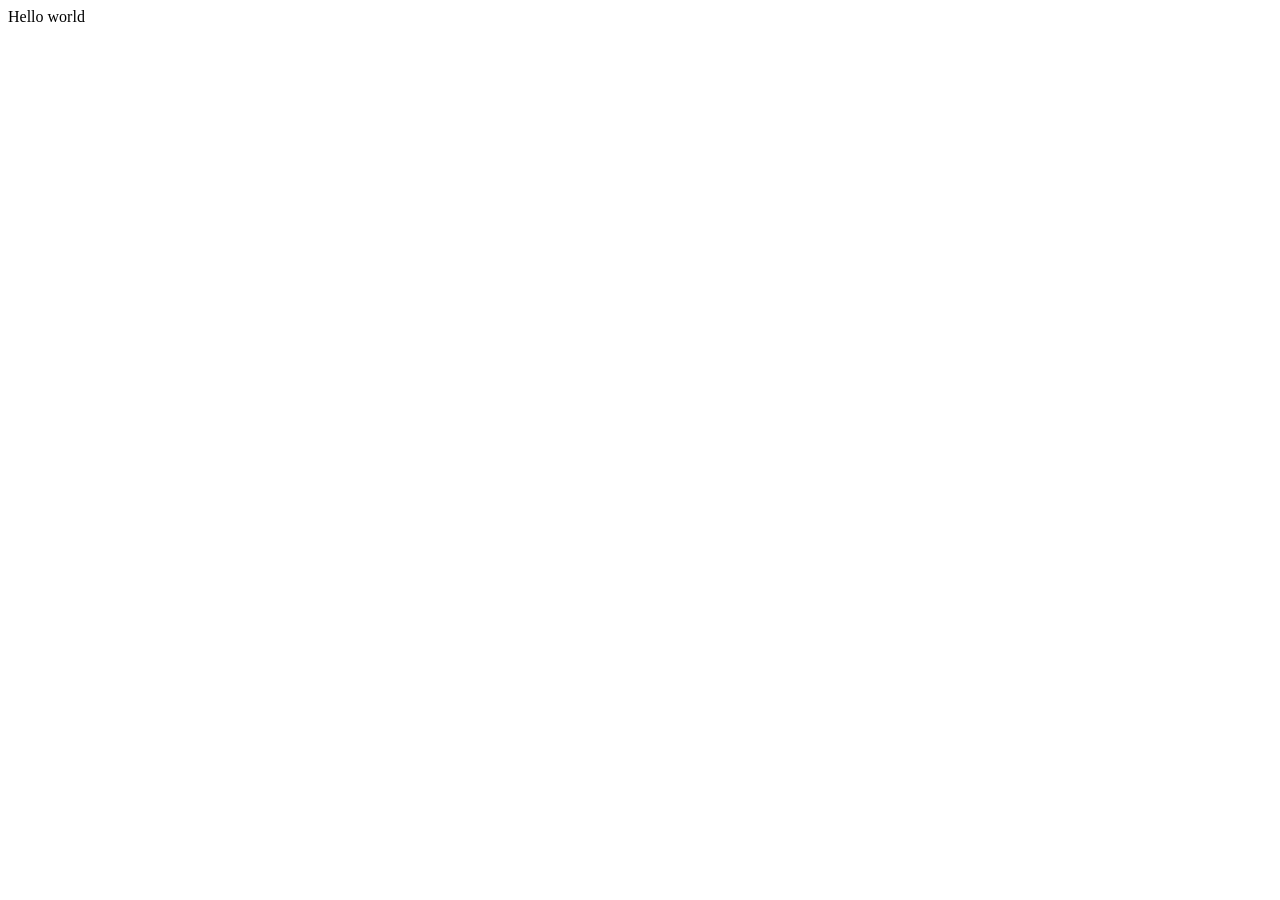
==== index.html @ 4fab0599 "Initial commit" ====
<!DOCTYPE html>
<html>

<head>
  <meta charset="utf-8">
  <meta name="viewport" content="width=device-width">
  <title>replit</title>
  <link href="style.css" rel="stylesheet" type="text/css" />
</head>

<body>
  Hello world
  <script src="script.js"></script>
</body>

</html>
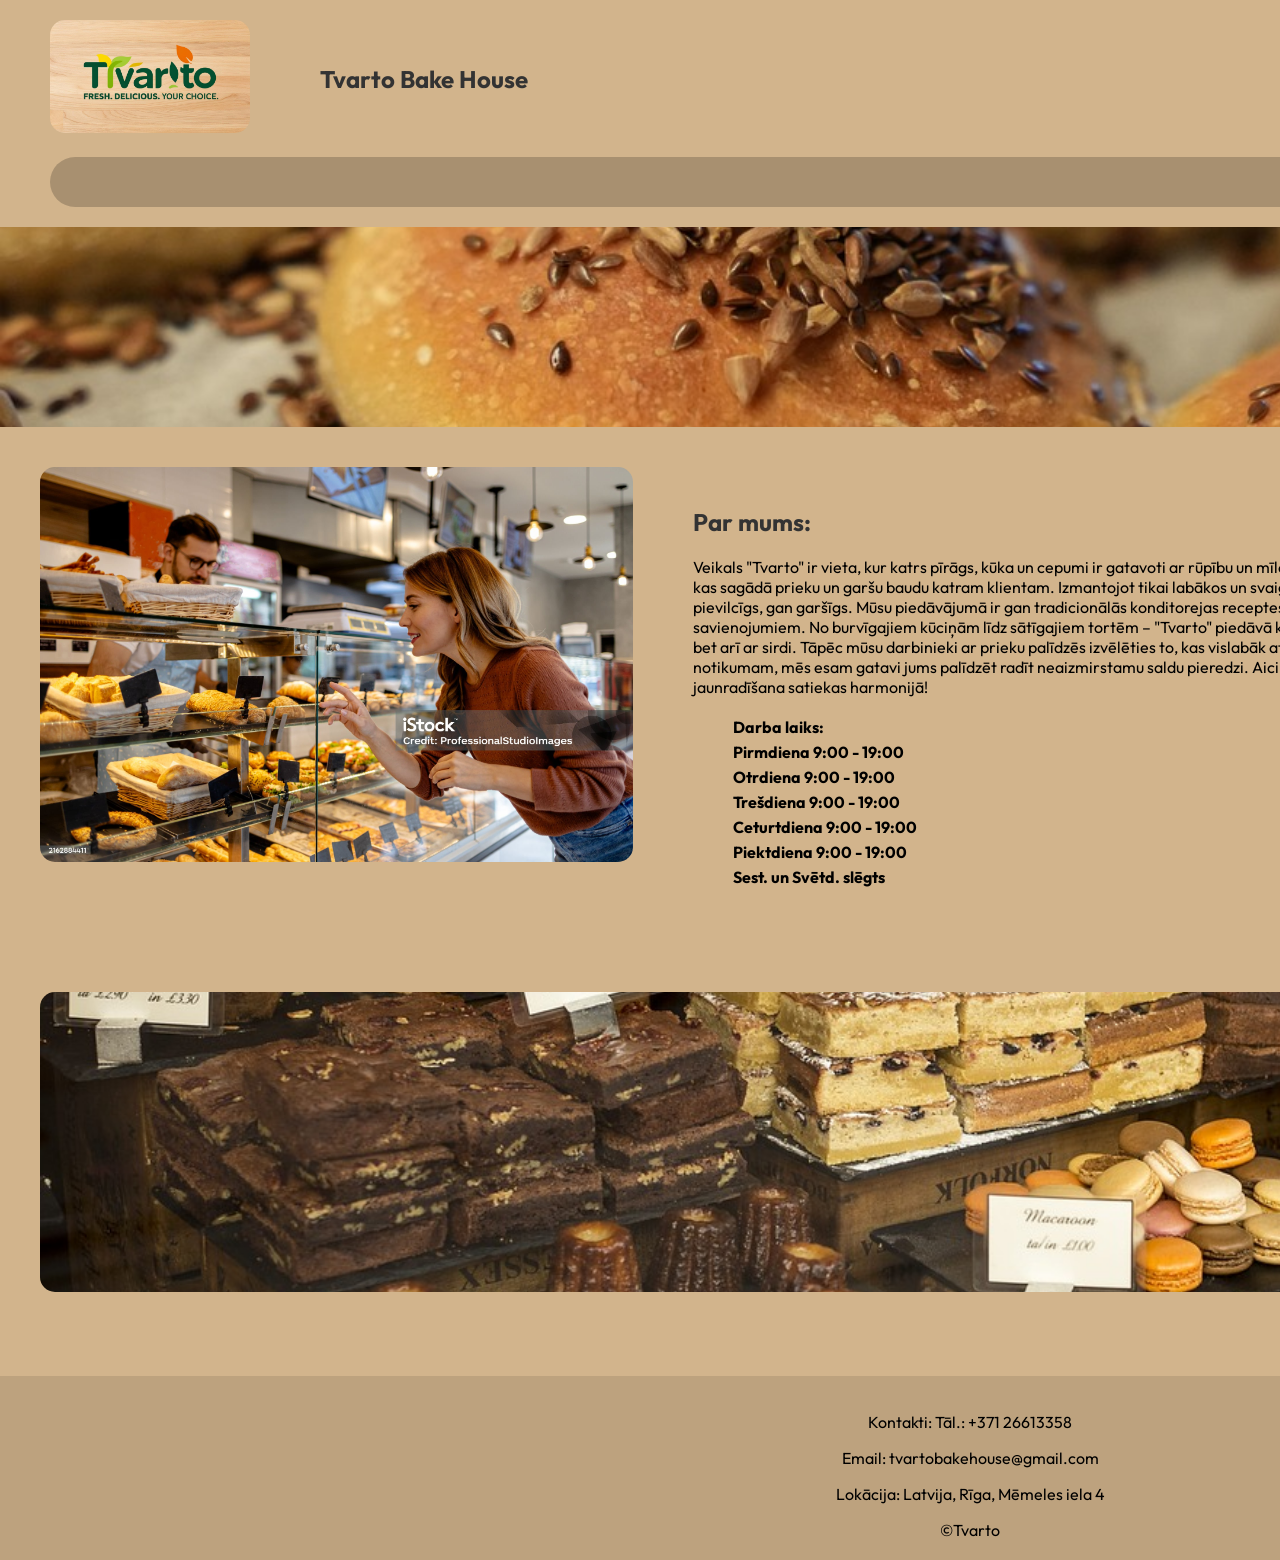
==== commit dab3b00d: "index" ====
--- a/index.html
+++ b/index.html
@@ -1,16 +1,81 @@
+
 <!DOCTYPE html>
 <html>
-
 <head>
   <meta charset="utf-8">
   <meta name="viewport" content="width=device-width">
-  <title>replit</title>
+  <title>Tvarto</title>
   <link href="style.css" rel="stylesheet" type="text/css" />
 </head>
+<body>
+  <header>
+    <div class="logo-title">
+      <a href="menu.html">
+        <img src="logo for a company Tvarto which sells food slogan Svaigs. Garšīgs. Tava izvēle..jpg" alt="Tvarto Logo">
+      </a>
+      <header>
+        <strong>
+      <h2>Tvarto Bake House</h2>
+      </header>
+      </strong>
+    </div>
+    <nav>
+      <a href="galerija.html">Galerija</a>
+      <a href="piedavajums.html">Piedāvājums</a>
+      <a href="reistracija.html">Pieteikties</a>
+      <a href="sudziba.html">Sūdzības lapa</a>
+      <a href="0">Jaunumi</a>
+    </nav>
+  </header>
 
-<body>
-  Hello world
+  <div class="hero-image"></div>
+
+  <main>
+    <section class="about">
+      <div class="about-image">
+        <img src="boom.jpg" alt="Bakery Interior">
+      </div>
+      <div class="about-text">
+        <h2>Par mums:</h2>
+        <p>Veikals "Tvarto" ir vieta, kur katrs pīrāgs, kūka un cepumi ir gatavoti ar rūpību un mīlestību. Mūsu konditorejas izstrādājumi nav tikai saldumi – tie ir mazi mākslas darbi, kas sagādā prieku un garšu baudu katram klientam. Izmantojot tikai labākos un svaigākos izejmateriālus, mēs rūpējamies par to, lai katrs izstrādājums būtu gan vizuāli pievilcīgs, gan garšīgs.
+        Mūsu piedāvājumā ir gan tradicionālās konditorejas receptes, gan modernās interpretācijas, kas apvieno klasiku ar jauniem, neparastiem garšas savienojumiem. No burvīgajiem kūciņām līdz sātīgajiem tortēm – "Tvarto" piedāvā kaut ko ikvienam.
+        Mēs esam pārliecināti, ka katrs gardums jābauda ne tikai ar muti, bet arī ar sirdi. Tāpēc mūsu darbinieki ar prieku palīdzēs izvēlēties to, kas vislabāk atbilst jūsu vēlmēm. Neatkarīgi no tā, vai jūs meklējat gardumu ikdienai vai īpašam notikumam, mēs esam gatavi jums palīdzēt radīt neaizmirstamu saldu pieredzi.
+        Aicinām apmeklēt "Tvarto" konditoreju un piedzīvot garduma pasauli, kur tradīcija un jaunradīšana satiekas harmonijā!</p>
+        <div>
+      </strong></div>
+        
+         <div class="hours">
+           <strong>
+          <p>Darba laiks:</p>
+          <p>Pirmdiena 9:00 - 19:00</p>
+          <p>Otrdiena 9:00 - 19:00</p>
+          <p>Trešdiena 9:00 - 19:00</p>
+          <p>Ceturtdiena 9:00 - 19:00</p>
+          <p>Piektdiena 9:00 - 19:00</p>
+          <p>Sest. un Svētd. slēgts</p>
+        </strong>
+         </div>
+        
+    </section>
+    <section class="about">
+      <div class="about-image2">
+        <img src="desertsboom.jpg" alt="cakes">
+      </div>
+  </main>
+<div>
+
+  
+  </body>
+
+  
+  <footer>
+    <p>Kontakti: Tāl.: +371 26613358</p>
+    <p>Email: tvartobakehouse@gmail.com</p>
+    <p>Lokācija: Latvija, Rīga, Mēmeles iela 4</p>
+    ©Tvarto
+  </footer>
+  
+  </div>
   <script src="script.js"></script>
-</body>
 
-</html>+</html>
--- a/style.css
+++ b/style.css
@@ -0,0 +1,187 @@
+@import url('https://fonts.googleapis.com/css2?family=Outfit:wght@300;400;500;600;700&display=swap');
+html, body {
+  height: 1224px;
+  width: 1940px;
+  margin: 0;
+  padding: 0;
+  font-family: 'Outfit', sans-serif;
+  background-color: #D2B48C;
+}
+header {
+  background-color: #D2B48C;
+  padding: 20px 50px;
+}
+.logo-title {
+  display: flex;
+  align-items: center;
+  gap: 20px;
+}
+.logo-title img {
+  width: 200px;
+  height: auto;
+  border-radius: 15px;
+}
+nav {
+  background-color: rgba(0, 0, 0, 0.2);
+  padding: 15px;
+  border-radius: 25px;
+  text-align: right;
+  margin-top: 20px;
+}
+nav a {
+  color: black;
+  text-decoration: none;
+  margin: 0 15px;
+  font-weight: bold;
+}
+.hero-image {
+  height: 200px;
+  background-image: url('breadboom.jpg');
+  background-size: cover;
+  background-position: center;
+}
+.about {
+  display: flex;
+  padding: 40px;
+  gap: 40px;
+}
+.about-image {
+  flex: 1;
+}
+.about-image img {
+  width: 100%;
+  height: auto;
+  border-radius: 15px;
+}
+
+.about-text {
+  flex: 2;
+  padding: 20px;
+}
+
+.hours {
+  margin-top: 30px;
+}
+
+.hours p {
+  margin: 5px 0;
+}
+
+footer {
+  background-color: rgba(0, 0, 0, 0.1);
+  padding: 20px;
+  text-align: center;
+  margin-top: 40px;
+}
+
+h1 {
+  margin: 0;
+  font-size: 2em;
+}
+
+h2 {
+  color: #333;
+}
+
+.about-image2 {
+  width: 100%;
+}
+
+.about-image2 img {
+  width: 100%;
+  height: 300px;
+  object-fit: cover;
+  border-radius: 15px;
+}
+
+.bottom-section {
+  display: flex;
+  flex-direction: column;
+  gap: 20px;
+  padding: 40px;
+}
+
+.hours {
+  margin-left: 40px;
+  margin-top: 20px;
+}
+
+.gallery-container {
+  padding: 40px;
+}
+
+.gallery-container h2 {
+  text-align: center;
+  margin-bottom: 40px;
+  font-size: 2.5em;
+}
+
+.gallery-grid {
+  display: grid;
+  grid-template-columns: repeat(3, 1fr);
+  gap: 20px;
+  padding: 20px;
+}
+
+.gallery-grid img {
+  width: 100%;
+  height: 250px;
+  object-fit: cover;
+  border-radius: 15px;
+  transition: transform 0.3s ease;
+}
+
+.gallery-grid img:hover {
+  transform: scale(1.05);
+}
+
+.registration-container {
+  display: flex;
+  flex-direction: column;
+  align-items: center;
+  padding: 40px;
+}
+
+.registration-form {
+  background-color: #2D2D2D;
+  padding: 40px;
+  border-radius: 25px;
+  width: 100%;
+  max-width: 500px;
+}
+
+.form-group {
+  margin-bottom: 20px;
+}
+
+.form-group label {
+  display: block;
+  margin-bottom: 5px;
+  color: white;
+  font-weight: 500;
+}
+
+.form-group input {
+  width: 100%;
+  padding: 10px;
+  border-radius: 5px;
+  border: none;
+  background-color: #E0E0E0;
+}
+
+.register-btn {
+  background-color: #E0E0E0;
+  color: black;
+  padding: 10px 20px;
+  border: none;
+  border-radius: 5px;
+  cursor: pointer;
+  width: 150px;
+  margin: 20px auto 0;
+  display: block;
+  font-weight: 500;
+}
+
+.register-btn:hover {
+  background-color: #CCCCCC;
+}
